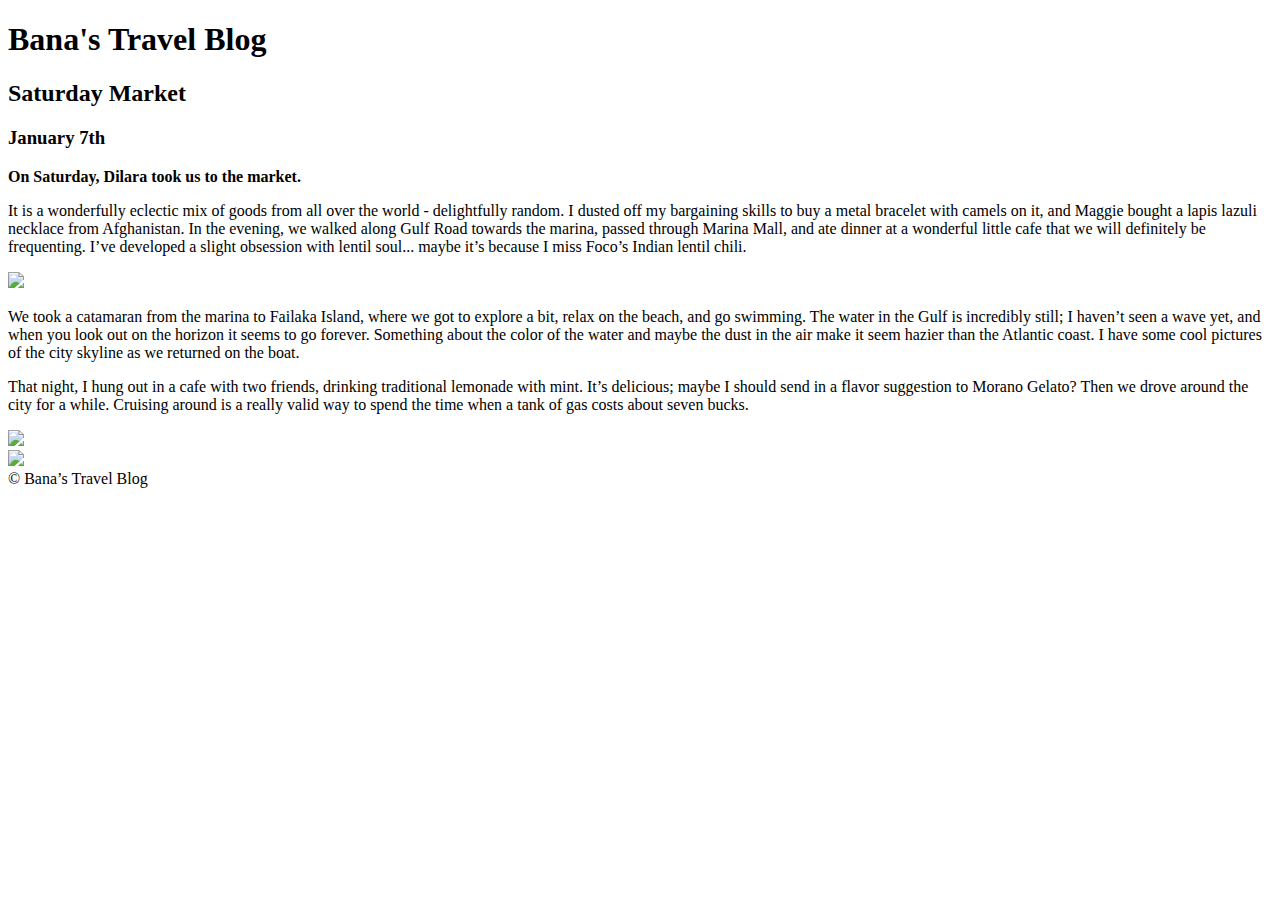
==== Codecademy/CssSizing/index.html @ 3b20ceea "Create index.html" ====
<!DOCTYPE html>
<html>
<head>
  <title>Bana's Travel Blog</title>
  <link href="https://fonts.googleapis.com/css?family=Roboto:300,400" rel="stylesheet">
  <link href="https://fonts.googleapis.com/css?family=Merriweather:300,400" rel="stylesheet">
  <link rel="stylesheet" type="text/css" href="reset.css">
  <link rel="stylesheet" type="text/css" href="style.css">
</head>
<body>
  <div id="banner">
    <h1>Bana's Travel Blog</h1>
  </div>
  <div id="blog">
    <div class="post">
      <h2>Saturday Market</h2>
      <h3>January 7th</h3>
      <strong class="opening-line">On Saturday, Dilara took us to the market.</strong>
      <p>It is a wonderfully eclectic mix of goods from all over the world - delightfully random. I dusted off my bargaining skills to buy a metal bracelet with camels on it, and Maggie bought a lapis lazuli necklace from Afghanistan. In the evening, we walked along Gulf Road towards the marina, passed through Marina Mall, and ate dinner at a wonderful little cafe that we will definitely be frequenting. I’ve developed a slight obsession with lentil soul... maybe it’s because I miss Foco’s Indian lentil chili.</p>
      <div class="image-container">
        <img src="market.jpg" />
      </div>
      <p>We took a catamaran from the marina to Failaka Island, where we got to explore a bit, relax on the beach, and go swimming. The water in the Gulf is incredibly still; I haven’t seen a wave yet, and when you look out on the horizon it seems to go forever. Something about the color of the water and maybe the dust in the air make it seem hazier than the Atlantic coast. I have some cool pictures of the city skyline as we returned on the boat.</p>
      <p>That night, I hung out in a cafe with two friends, drinking traditional lemonade with mint. It’s delicious; maybe I should send in a flavor suggestion to Morano Gelato? Then we drove around the city for a while. Cruising around is a really valid way to spend the time when a tank of gas costs about seven bucks. </p>
    </div>
    <div class="images">
      <div class="image-container">
        <img src="camel.jpg" />
      </div><!--
      Adding comment to ensure no whitespace between inline-block div elements from HTML file.
      --><div class="image-container">
        <img src="map.png" />
      </div>
    </div>
  </div>
  <footer>
    <span>&copy; Bana’s Travel Blog</span>
  </footer>
</body>
</html>
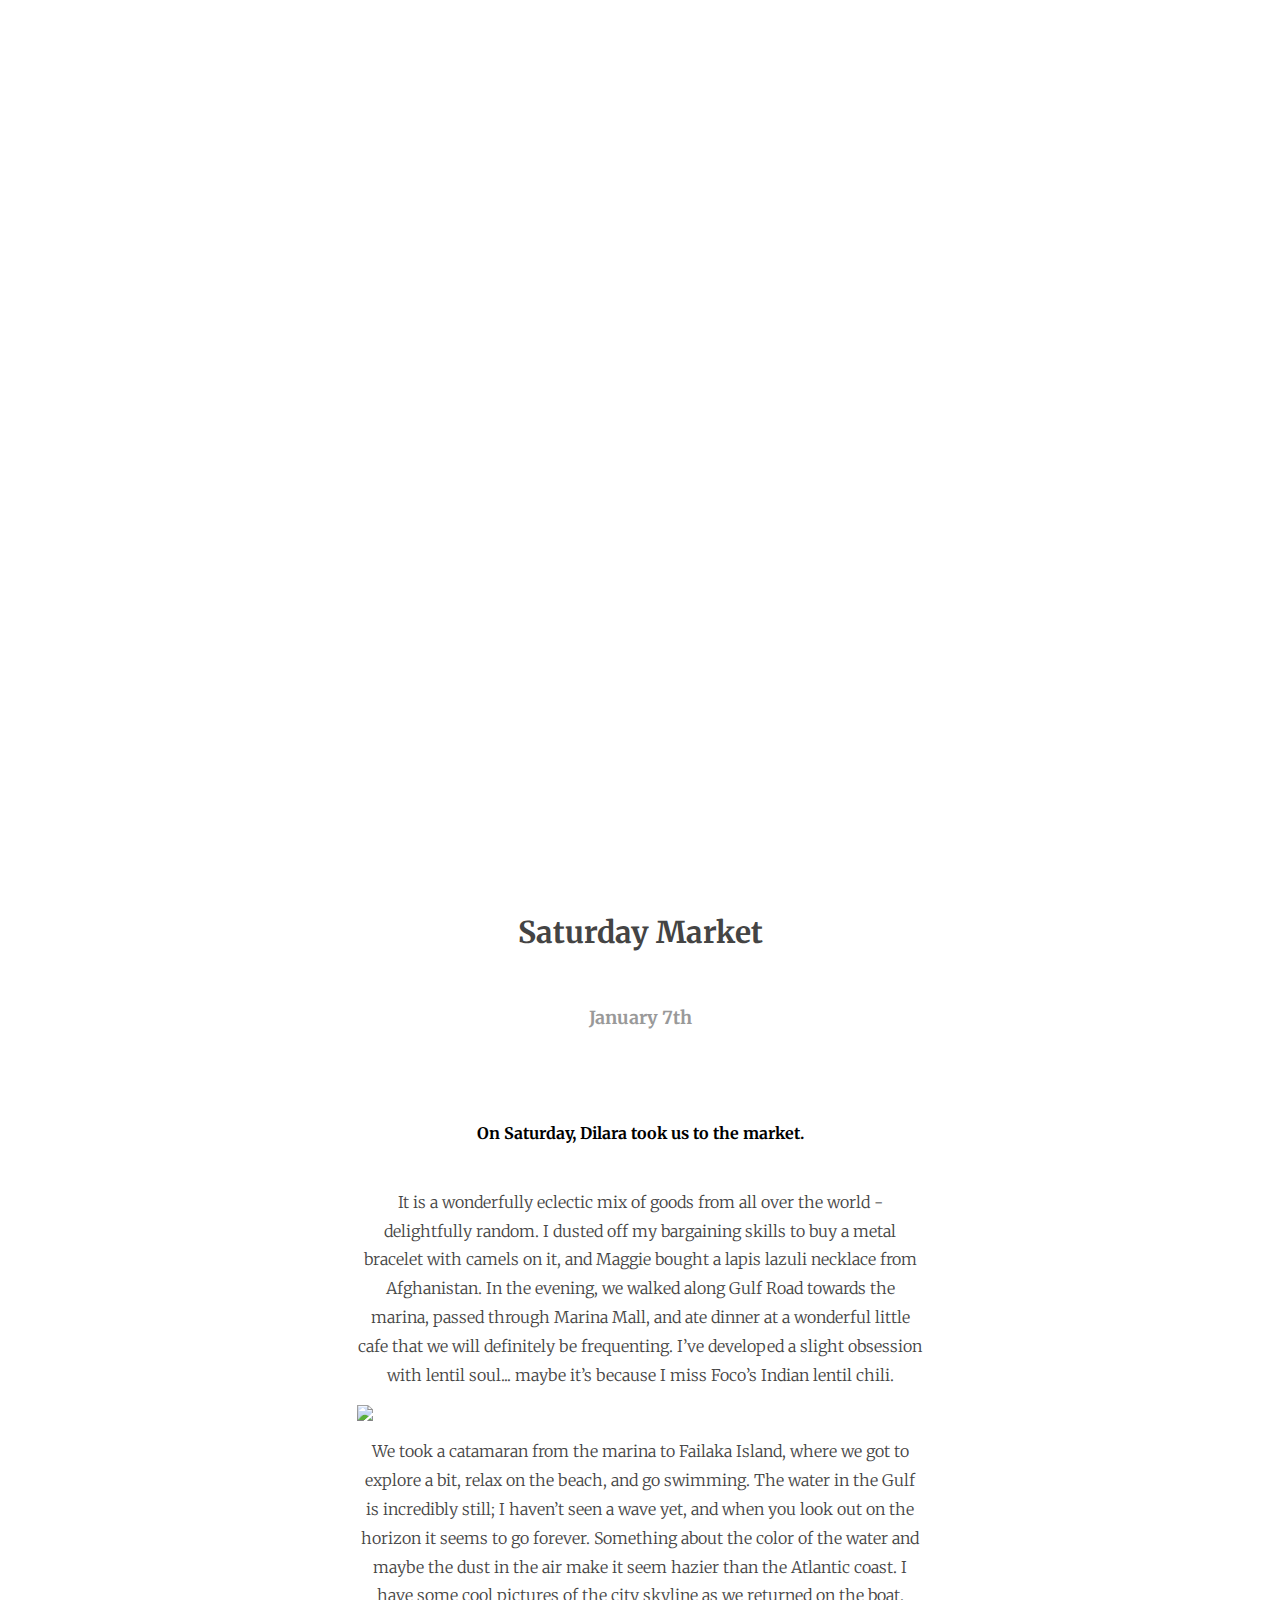
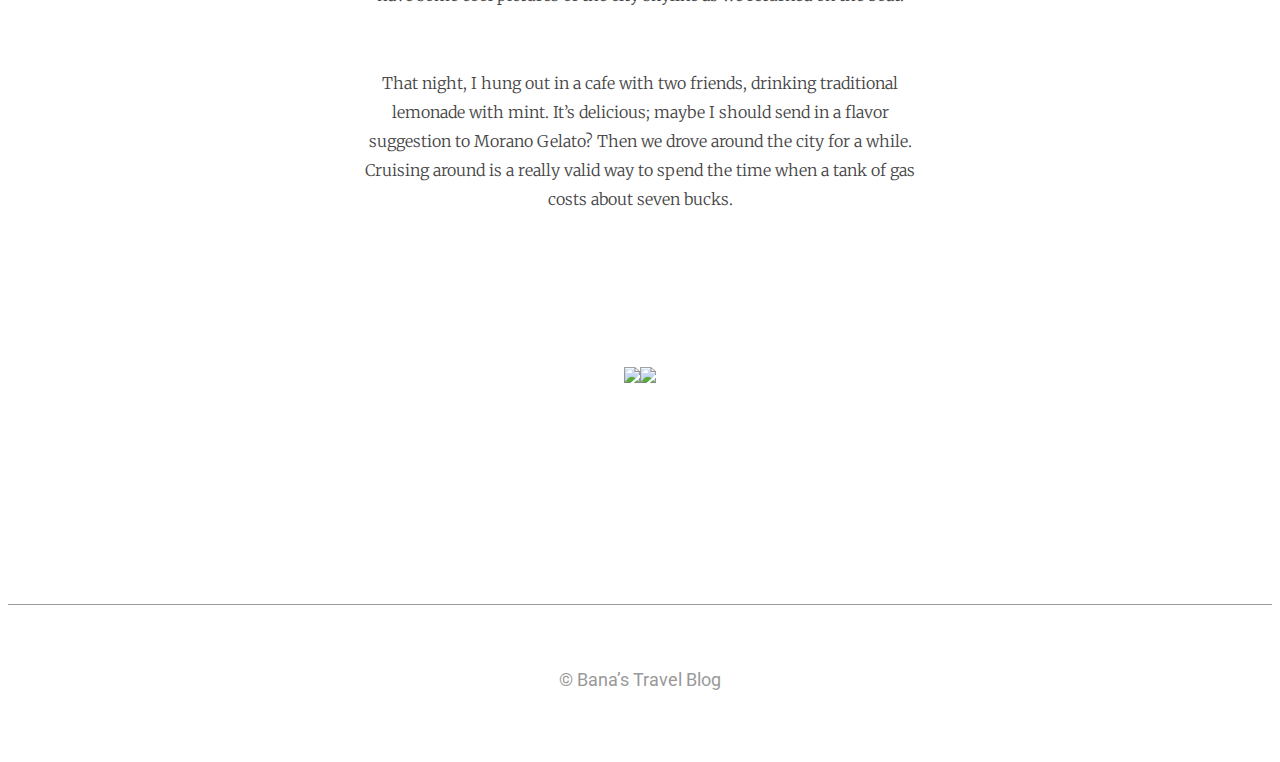
==== commit 2addc469: "Update index.html" ====
--- a/Codecademy/CssSizing/index.html
+++ b/Codecademy/CssSizing/index.html
@@ -1,7 +1,7 @@
 <!DOCTYPE html>
 <html>
 <head>
-  <title>Bana's Travel Blog</title>
+  <title>Riley's Travel Blog</title>
   <link href="https://fonts.googleapis.com/css?family=Roboto:300,400" rel="stylesheet">
   <link href="https://fonts.googleapis.com/css?family=Merriweather:300,400" rel="stylesheet">
   <link rel="stylesheet" type="text/css" href="reset.css">
--- a/Codecademy/CssSizing/style.css
+++ b/Codecademy/CssSizing/style.css
@@ -0,0 +1,113 @@
+  /* Universal Styles */
+html {
+  font-size: 16px;
+}
+
+p {
+  min-width: 200px;
+  min-height: 200px;
+}
+
+body {
+  background-color: white;
+}
+
+.image-container {
+  overflow: hidden;
+}
+
+.image-container img {
+  max-width: 100%;
+  height: auto;
+  display: block;
+}
+
+/* Banner Section */
+
+#banner {
+  background-size: cover;
+  background-image: url('camel-background.png');
+  background-position: center;
+  height: 46rem;
+  background-repeat: no-repeat;
+  display: flex;
+  justify-content: center;
+  align-items: center;
+  text-align: center;
+}
+
+#banner h1 {
+  
+  font-family: 'Roboto', sans-serif;
+  font-weight: 300;
+  color: white;
+  font-size: 3.75rem;
+}
+
+/* Blog Post */
+
+#blog {
+  width: 86%;
+  margin: auto;
+  display: flex;
+  flex-direction: column;
+  align-items: center;
+}
+
+#blog .post {
+  width: 52%;
+  margin-top: 12.5%; 
+  margin-bottom: 7.5%; 
+  display: flex;
+  flex-direction: column;
+  align-items: center;
+  font-family: 'Merriweather', serif;
+  font-weight: 300;
+  font-size: 1rem;
+  text-align: center;
+  line-height: 1.8;
+  color: #444444;
+}
+
+.post h2 {
+  font-size: 1.875rem;
+  
+}
+
+.post h3 {
+  font-size: 1.125rem;
+  color: #999999;
+}
+
+.post .opening-line {
+  margin-top: 4.1875rem;
+  margin-bottom: 1.5rem;
+  color: black;
+  font-weight: bold;
+}
+
+.post .image-container {
+  width: 100%;
+}
+
+/* Blog Images */
+
+.images {
+  margin-bottom: 20%; 
+}
+
+.images .image-container {
+  display: inline-block;
+  width: 50%;
+}
+
+/* Footer */
+
+footer {
+  padding: 4rem 0;
+  border-top: 1px solid #999999;
+  font-family: 'Roboto', sans-serif;
+  font-size: 1.125rem;  
+  color: #999999; 
+  text-align: center;
+}
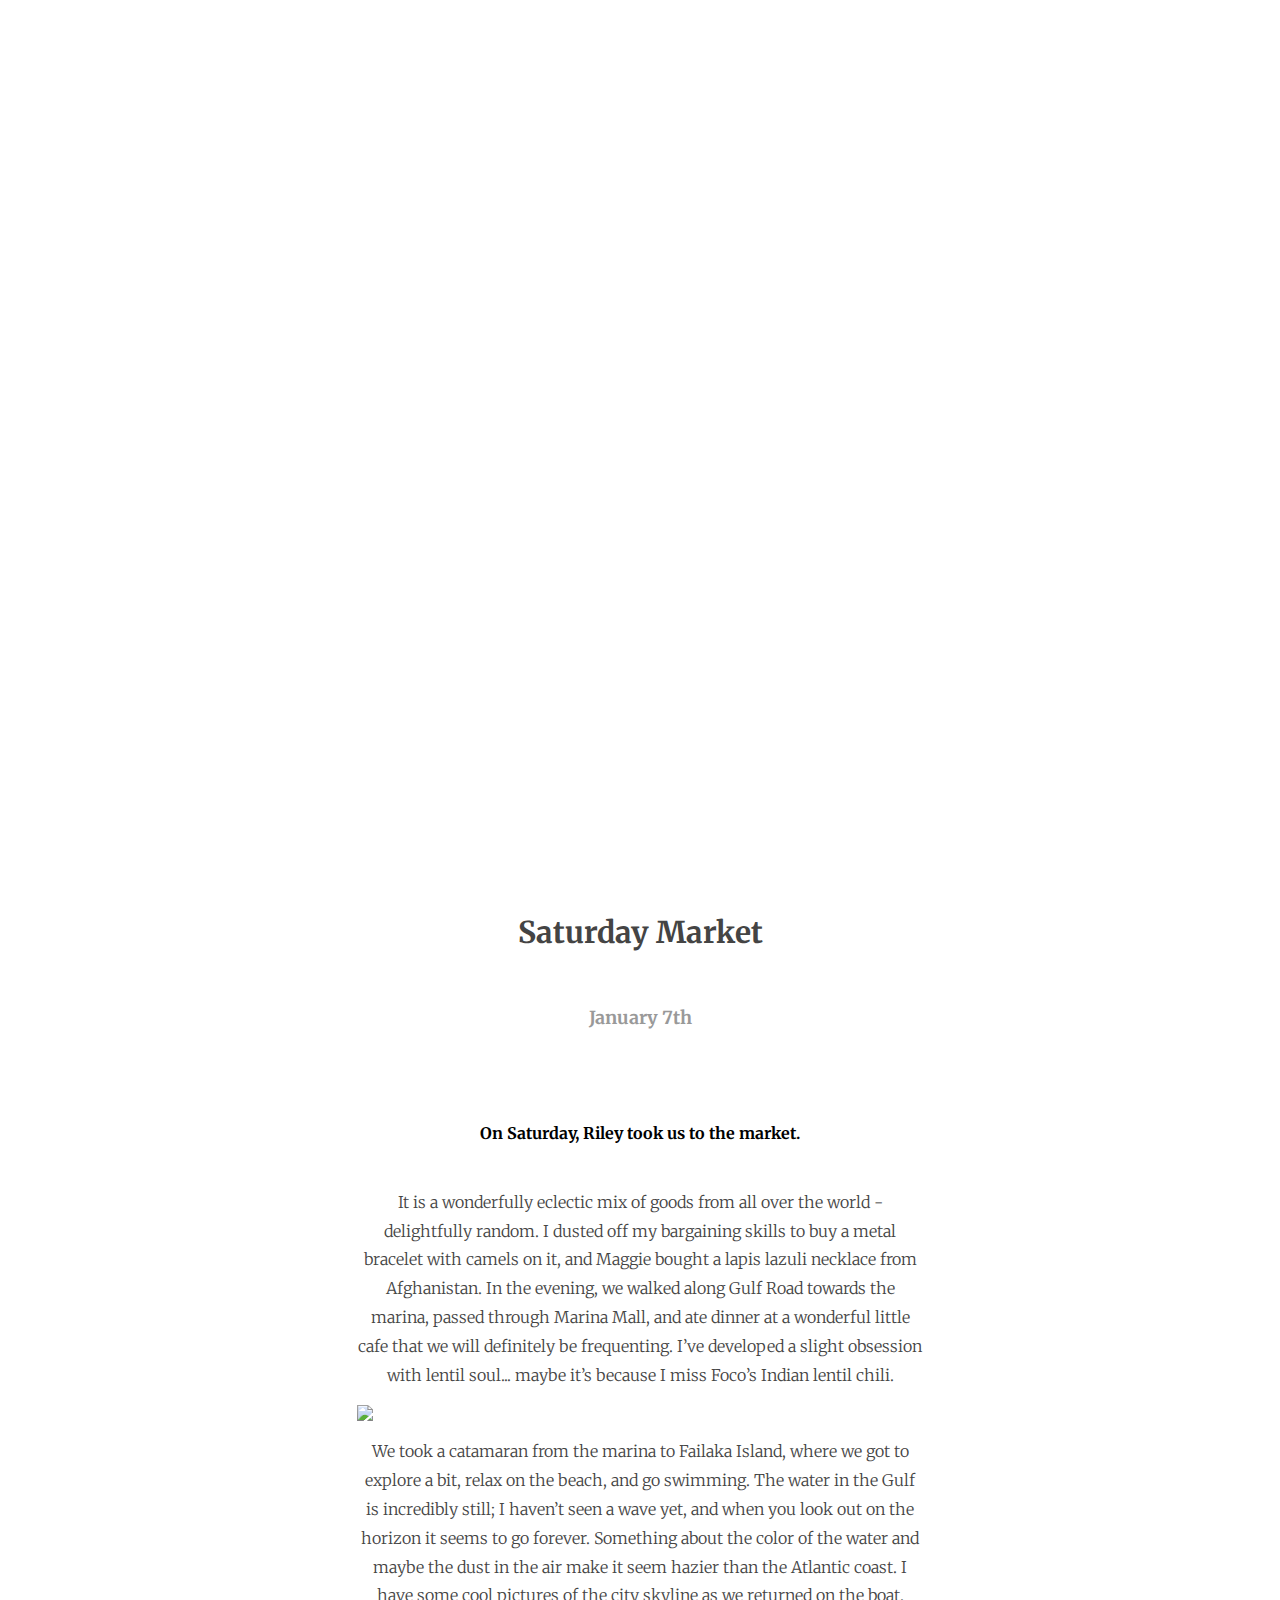
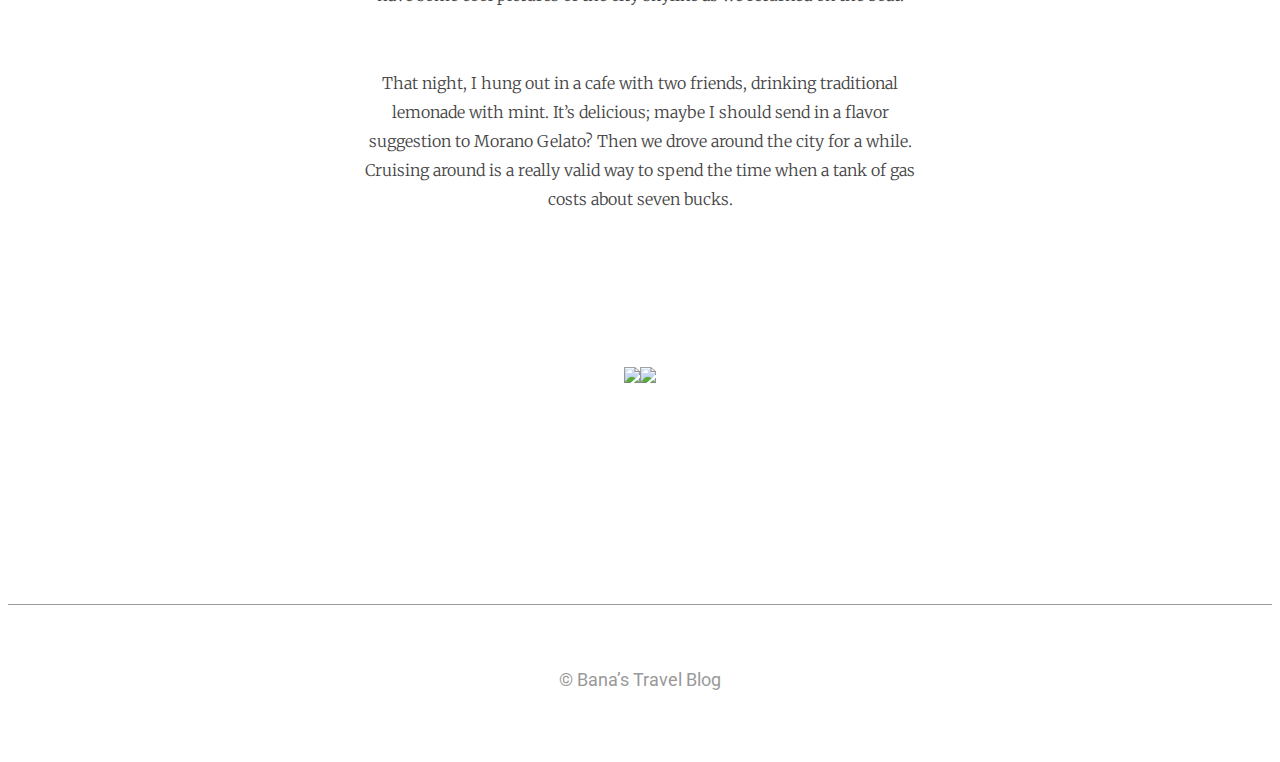
==== commit aaac35b9: "Update index.html" ====
--- a/Codecademy/CssSizing/index.html
+++ b/Codecademy/CssSizing/index.html
@@ -15,7 +15,7 @@
     <div class="post">
       <h2>Saturday Market</h2>
       <h3>January 7th</h3>
-      <strong class="opening-line">On Saturday, Dilara took us to the market.</strong>
+      <strong class="opening-line">On Saturday, Riley took us to the market.</strong>
       <p>It is a wonderfully eclectic mix of goods from all over the world - delightfully random. I dusted off my bargaining skills to buy a metal bracelet with camels on it, and Maggie bought a lapis lazuli necklace from Afghanistan. In the evening, we walked along Gulf Road towards the marina, passed through Marina Mall, and ate dinner at a wonderful little cafe that we will definitely be frequenting. I’ve developed a slight obsession with lentil soul... maybe it’s because I miss Foco’s Indian lentil chili.</p>
       <div class="image-container">
         <img src="market.jpg" />
